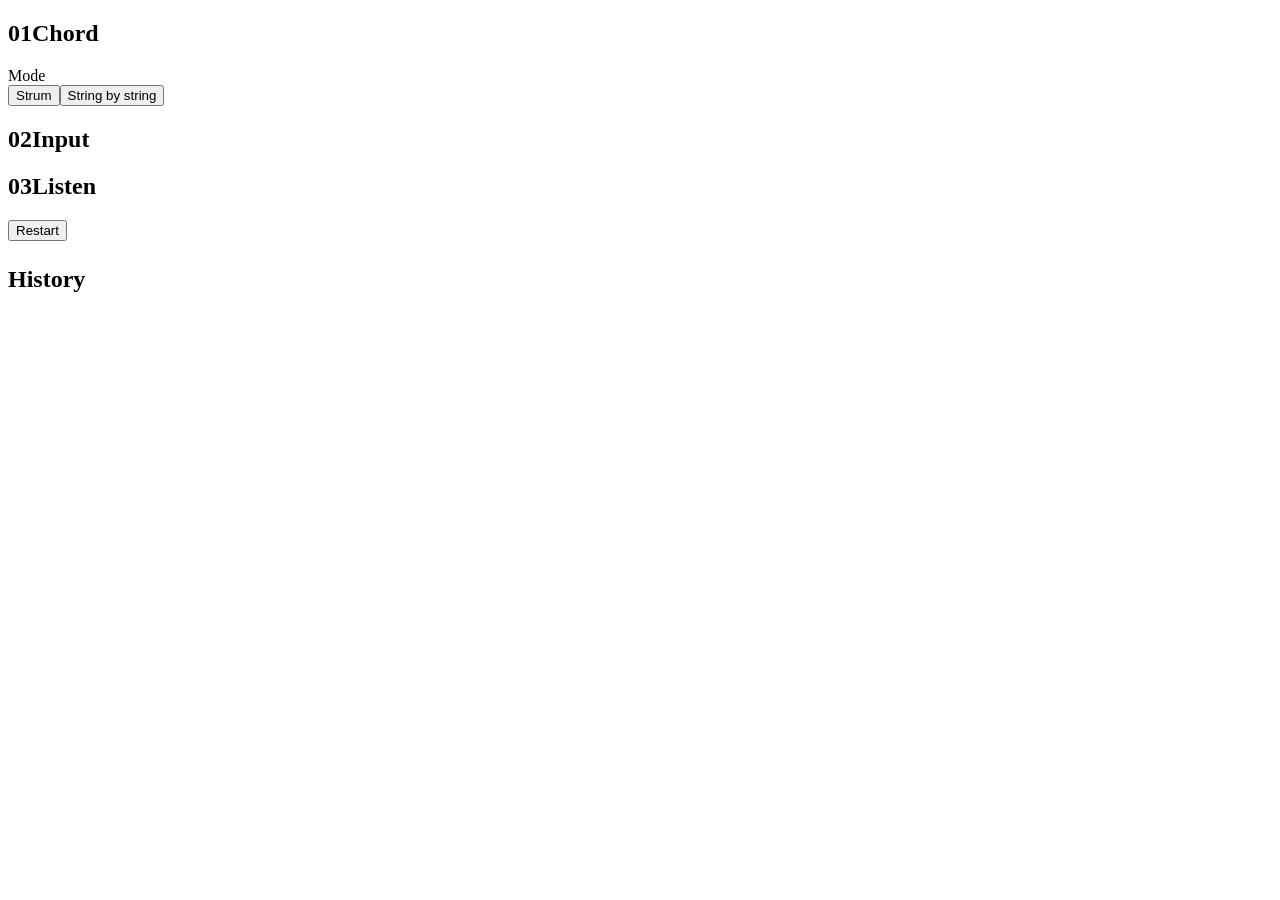
==== check.html @ 82b696fa "Fix Learn deep links under stored grade, safe hash decoding, own-key chord lookups A lesson hash now" ====
<!doctype html>
<html lang="en">
<head>
<meta charset="utf-8">
<meta name="viewport" content="width=device-width, initial-scale=1, viewport-fit=cover">
<title>Chord Check</title>
<meta name="description" content="Strum a chord and see whether every note rings, or pluck it string by string.">
<meta name="theme-color" content="#0c0c0c">
<link rel="preconnect" href="https://fonts.googleapis.com">
<link rel="preconnect" href="https://fonts.gstatic.com" crossorigin>
<link rel="stylesheet" href="https://fonts.googleapis.com/css2?family=Big+Shoulders+Display:wght@700;800&family=IBM+Plex+Mono:wght@400;600&family=IBM+Plex+Sans:wght@400;600&display=swap">
<link rel="stylesheet" href="common.css">
<link rel="icon" href="data:image/svg+xml,%3Csvg xmlns='http://www.w3.org/2000/svg' viewBox='0 0 16 16'%3E%3Ccircle cx='5' cy='8' r='4' fill='%23d0142c'/%3E%3Ccircle cx='12' cy='8' r='3' fill='%23f5c518'/%3E%3C/svg%3E">
<style>
.chords { display: flex; flex-wrap: wrap; gap: 8px; }
.stage-row { display: grid; grid-template-columns: minmax(140px, 220px) 1fr; gap: 20px; align-items: start; }
@media (max-width: 560px) { .stage-row { grid-template-columns: 1fr; } .stage-row .diagram { max-width: 220px; } }
.strings { display: grid; grid-template-columns: repeat(6, 1fr); gap: 4px; margin-top: 6px; }
.strings span { text-align: center; font: 600 .8rem/1.2 var(--f-mono); padding: 6px 0; border: 1px solid var(--line); border-radius: 4px; color: var(--grey); }
.strings span b { display: block; font: 800 1.2rem/1 var(--f-display); color: var(--ink); }
.strings span.ok { border-color: var(--yellow); } .strings span.ok b { color: var(--yellow); }
.strings span.bad { border-color: var(--red); } .strings span.bad b { color: var(--red); }
.strings span.now { background: var(--ink); } .strings span.now, .strings span.now b { color: var(--black); }
.score { font: 800 clamp(4rem, 18vw, 7rem)/.9 var(--f-display); color: var(--yellow); font-variant-numeric: tabular-nums; }
.score.low { color: var(--red); }
.verdict { font: 800 1.5rem var(--f-display); text-transform: uppercase; }
.findings { margin: 0; padding-left: 1.1em; display: flex; flex-direction: column; gap: 4px; }
.pips { display: flex; gap: 6px; } .pips i { width: 14px; height: 14px; border-radius: 50%; border: 2px solid var(--grey); } .pips i.on { background: var(--yellow); border-color: var(--yellow); }
</style>
</head>
<body>
<main class="wrap">
  <section class="intro" id="intro"></section>
  <div class="stack">
    <section class="panel" aria-labelledby="h-c">
      <header><h2 id="h-c"><span class="step">01</span>Chord</h2></header>
      <div class="chords" id="chords" role="group" aria-label="Chord"></div>
      <div class="row"><div class="field">Mode<div class="seg" role="group" aria-label="Mode" id="mode">
        <button type="button" data-m="strum" aria-pressed="true">Strum</button><button type="button" data-m="pluck" aria-pressed="false">String by string</button></div></div></div>
      <p class="small muted" id="modehelp"></p>
      <div id="barre"></div>
    </section>
    <section class="panel" aria-labelledby="h-mic">
      <header><h2 id="h-mic"><span class="step">02</span>Input</h2></header>
      <div id="mic" class="stack"></div>
    </section>
    <section class="panel" aria-labelledby="h-l">
      <header><h2 id="h-l"><span class="step">03</span>Listen</h2><button type="button" class="btn ghost sm" id="restart">Restart</button></header>
      <div class="stage-row">
        <div><div class="diagram" id="diagram"></div><div class="strings" id="strings" aria-live="polite"></div></div>
        <div class="stack" id="out" aria-live="polite"></div>
      </div>
      <div id="result"></div>
    </section>
    <section class="panel" aria-labelledby="h-hist">
      <header><h2 id="h-hist">History</h2></header>
      <div id="hist"></div>
    </section>
  </div>
</main>
<script src="dsp.js"></script>
<script src="chords.js"></script>
<script src="lessons.js"></script>
<script src="exercises.js"></script>
<script src="common.js"></script>
<script>
(function () {
  "use strict";
  const D = FretDSP, CH = FretChords, $ = F.$, esc = F.esc;
  const hit = F.exerciseFromHash("check"), ex = hit ? hit.ex : F.firstExercise("check", F.grade());
  F.chrome("practice", () => { location.href = "index.html"; });
  F.exerciseIntro($("#intro"), ex);
  const STRUMS = 5;
  let chord = ex.params.chords.includes(hit && hit.extra) ? hit.extra : ex.params.chords[0];
  let mode = "strum", session = null;
  const mic = new F.Mic();
  let analyzer = null, tracker = null;

  function renderChord() {
    $("#chords").innerHTML = ex.params.chords.map(c => `<button type="button" class="chip" data-c="${esc(c)}" aria-pressed="${c === chord}">${esc(CH.label(c))}</button>`).join("");
    $("#diagram").innerHTML = F.chordSVG(chord);
    $("#barre").innerHTML = F.has(CH.BARRE, chord) ? `<p class="note">Barre chords: if one string is dead, it's usually under the barre. Use string-by-string mode to find which one.</p>` : "";
    $("#modehelp").textContent = mode === "strum"
      ? `Strum ${CH.label(chord)} ${STRUMS} times, letting each one ring. Every strum is compared with how the chord should sound, so no calibration is needed.`
      : "Pluck each string on its own, from the lowest one that should sound up to high e. Strings marked × are skipped.";
    history.replaceState(null, "", "#" + ex.id + "/" + encodeURIComponent(chord));
    reset();
  }
  function reset() {
    const mids = D.shapeMidis(CH.CHORDS[chord]);
    session = { scores: [], marks: mids.map(m => m == null ? "x" : null), target: mids.findIndex(m => m != null), heard: [] };
    if (tracker) tracker.reset();
    $("#result").innerHTML = "";
    $("#out").innerHTML = mic.ctx ? `<p class="muted">${mode === "strum" ? `Strum ${esc(CH.label(chord))}.` : "Pluck the highlighted string."}</p>` : `<p class="muted">Enable the microphone to start.</p>`;
    paintStrings();
  }
  function paintStrings() {
    const shape = CH.CHORDS[chord];
    $("#strings").innerHTML = shape.map((f, i) => {
      const mk = session.marks[i], cls = mk === "ok" ? "ok" : mk === "bad" ? "bad" : mode === "pluck" && i === session.target && mic.ctx ? "now" : "";
      const sym = mk === "x" ? "×" : mk === "ok" ? "✓" : mk === "bad" ? "✗" : String(f);
      return `<span class="${cls}" title="${esc(CH.STRING_NAMES[i])} string"><b>${sym}</b>${esc(CH.STRING_NAMES[i].replace("high ", "").replace("low ", ""))}</span>`;
    }).join("");
  }
  $("#chords").addEventListener("click", e => { const b = e.target.closest("[data-c]"); if (b) { chord = b.dataset.c; renderChord(); } });
  $("#mode").addEventListener("click", e => { const b = e.target.closest("[data-m]"); if (!b) return; mode = b.dataset.m; F.$$("#mode [data-m]").forEach(x => x.setAttribute("aria-pressed", String(x === b))); renderChord(); });
  $("#restart").addEventListener("click", reset);

  F.micPanel($("#mic"), mic, {
    sensitivity: true,
    onReady() {
      mic.needSpectrum = true; mic.needTime = true;
      analyzer = D.createStrumAnalyzer({ sampleRate: mic.ctx.sampleRate, fftSize: mic.an.fftSize, noiseFloor: mic.floor, k: mic.k });
      tracker = D.createNoteTracker({ minRms: mic.floor });
      if (!mic._hooked) { mic._hooked = true; mic.on(onFrame); }
      reset();
    },
  });
  function onFrame(fr) {
    if (mode === "strum" && fr.mag && analyzer) {
      analyzer.detector.opts.noiseFloor = mic.floor; analyzer.detector.opts.k = mic.k;
      analyzer.feed(fr).forEach(ev => { if (ev.type === "strum") onStrum(ev.chroma); });
    }
    if (mode === "pluck" && fr.time && tracker) {
      tracker.opts.minRms = mic.floor;
      const r = D.yin(fr.time, fr.sampleRate);
      const n = tracker.feed({ hz: r && r.hz, aperiodicity: r ? r.aperiodicity : 1, rms: D.rms(fr.time.subarray(fr.time.length - 1024)), t: fr.t });
      if (n) onNote(n);
    }
  }

  function verdict(s) { return s >= D.C.CHECK_GOOD ? "Clean" : s >= 0.8 ? "Close" : "Check your fingers"; }
  function onStrum(chroma) {
    if (session.scores.length >= STRUMS) return;
    const r = D.chordCheck(chroma, CH.CHORDS[chord]);
    session.scores.push(r.score);
    const items = r.weak.map(w => w.string != null
      ? `<li><b>${esc(w.name)}</b> is quiet — the ${esc(CH.STRING_NAMES[w.string])} string may be muted or buzzing.</li>`
      : `<li><b>${esc(w.name)}</b> is quiet — a string playing ${esc(w.name)} may not be ringing.</li>`)
      .concat(r.extra.map(x => `<li>Unexpected <b>${esc(x.name)}</b> — a buzz, or a finger on the wrong fret?</li>`));
    const pct = Math.round(r.score * 100);
    $("#out").innerHTML = `<div class="pips" aria-label="${session.scores.length} of ${STRUMS} strums">${Array.from({ length: STRUMS }, (_, i) => `<i class="${i < session.scores.length ? "on" : ""}"></i>`).join("")}</div>
      <div><span class="score${r.score < 0.8 ? " low" : ""}">${pct}%</span><p class="verdict">${verdict(r.score)}</p></div>
      ${items.length ? `<ul class="findings">${items.join("")}</ul>` : `<p class="muted">Every note of ${esc(CH.label(chord))} is there.</p>`}
      <p class="small muted">Some notes are hidden by other strings' overtones, so “every note is there” can still miss a muted string. String-by-string mode checks each string on its own.</p>`;
    if (session.scores.length === STRUMS) {
      const avg = Math.round(session.scores.reduce((a, b) => a + b, 0) / STRUMS * 100);
      F.history(ex.id).add({ group: CH.label(chord), score: avg, text: `${avg}% match (strum)` });
      F.resultCard($("#result"), { headline: `${esc(CH.label(chord))} · <em>${avg}%</em> match`, line: `${STRUMS} strums · average ${avg}% · best ${Math.round(Math.max(...session.scores) * 100)}% · ${verdict(avg / 100)}`, copy: `Grade ${ex.grade} · Chord check · ${CH.label(chord)} · ${avg}% match (${STRUMS} strums)`, onAgain: reset });
      renderHist();
    }
  }
  function onNote(n) {
    const i = session.target;
    if (i < 0 || i > 5) return;
    const want = D.shapeMidis(CH.CHORDS[chord])[i];
    const m = D.hzToMidi(n.hz), ok = D.noteMatches(m, want, undefined, true);
    session.marks[i] = ok ? "ok" : "bad";
    session.heard.push(`${CH.STRING_NAMES[i]}: ${ok ? "✓ " + D.midiName(want) : "heard " + D.midiName(m) + ", wanted " + D.midiName(want)}`);
    let k = i + 1; while (k < 6 && session.marks[k] === "x") k++;
    session.target = k;
    paintStrings();
    $("#out").innerHTML = `<ul class="findings mono small">${session.heard.map(h => `<li>${esc(h)}</li>`).join("")}</ul>` +
      (k < 6 ? `<p class="muted">Now the ${esc(CH.STRING_NAMES[k])} string.</p>` : "");
    if (k >= 6) {
      const total = session.marks.filter(x => x === "ok" || x === "bad").length, good = session.marks.filter(x => x === "ok").length;
      const pct = Math.round(good / total * 100);
      F.history(ex.id).add({ group: CH.label(chord) + " · strings", score: pct, text: `${good}/${total} strings clean` });
      F.resultCard($("#result"), { headline: `${esc(CH.label(chord))} · <em>${good}/${total}</em> strings clean`, line: good === total ? "Every string rings true." : "Strings marked ✗ gave a different note: check that finger's fret, and that it isn't touching the next string.", copy: `Grade ${ex.grade} · Chord check · ${CH.label(chord)} · ${good}/${total} strings clean`, onAgain: reset });
      renderHist();
    }
  }
  function renderHist() { F.renderHistory($("#hist"), ex, { fmt: r => r.score + "%" }); }
  window.addEventListener("hashchange", () => { const h = F.exerciseFromHash("check"); if (!h || h.ex.id !== ex.id) location.reload(); });
  renderChord(); renderHist();
})();
</script>
</body>
</html>
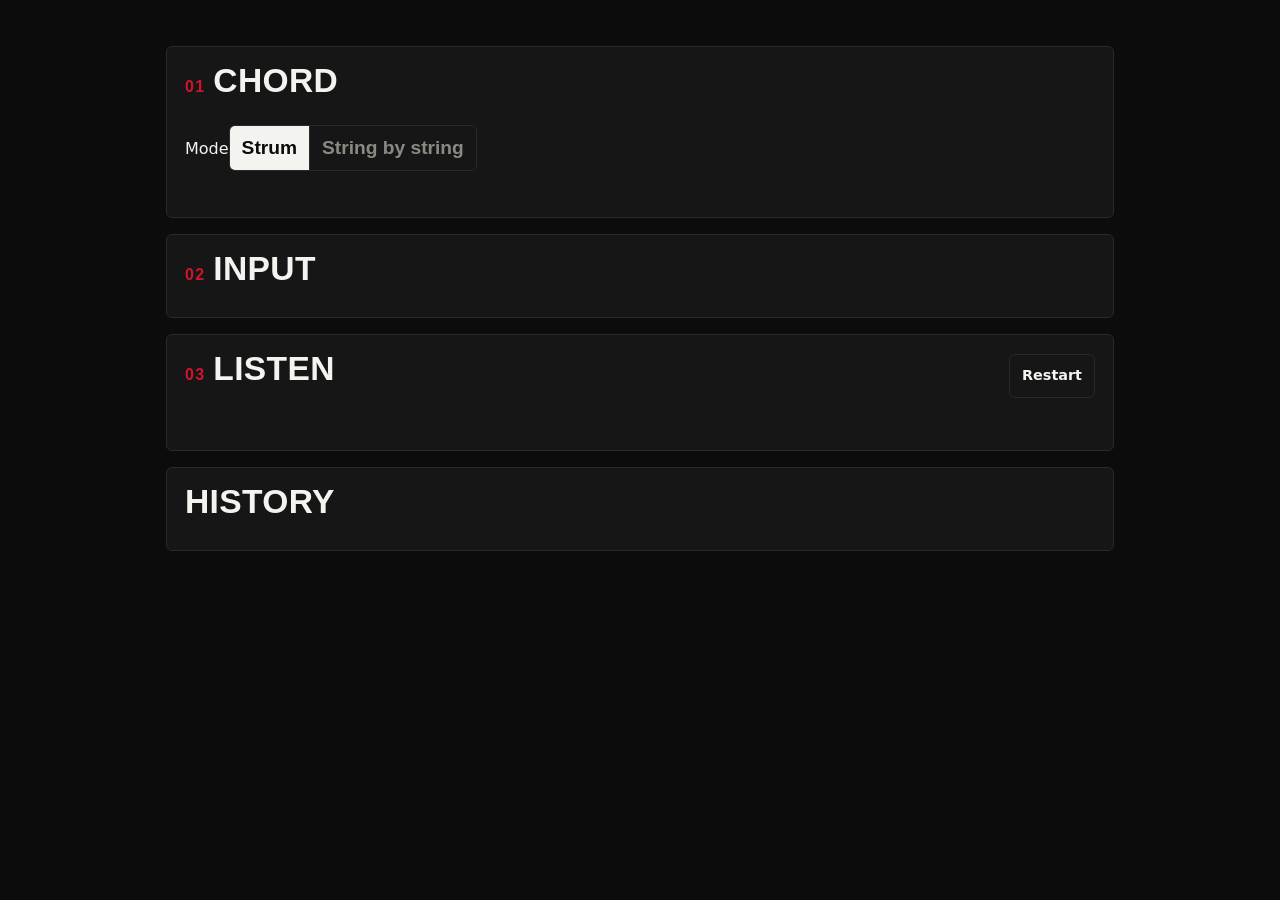
==== commit 19ad5c10: "Octave-exact note matching, honest test summary, tap targets Note finder and follow now require the " ====
--- a/check.html
+++ b/check.html
@@ -79,7 +79,7 @@
   function renderChord() {
     $("#chords").innerHTML = ex.params.chords.map(c => `<button type="button" class="chip" data-c="${esc(c)}" aria-pressed="${c === chord}">${esc(CH.label(c))}</button>`).join("");
     $("#diagram").innerHTML = F.chordSVG(chord);
-    $("#barre").innerHTML = F.has(CH.BARRE, chord) ? `<p class="note">Barre chords: if one string is dead, it's usually under the barre. Use string-by-string mode to find which one.</p>` : "";
+    $("#barre").innerHTML = CH.BARRE[chord] ? `<p class="note">Barre chords: if one string is dead, it's usually under the barre. Use string-by-string mode to find which one.</p>` : "";
     $("#modehelp").textContent = mode === "strum"
       ? `Strum ${CH.label(chord)} ${STRUMS} times, letting each one ring. Every strum is compared with how the chord should sound, so no calibration is needed.`
       : "Pluck each string on its own, from the lowest one that should sound up to high e. Strings marked × are skipped.";
--- a/common.css
+++ b/common.css
@@ -0,0 +1,126 @@
+/* Fretlog practice site — one committed dark, stage-like look.
+   Palette nods to Lateralus: black, white, red, yellow. Red = primary action / recording, yellow = live highlight. */
+:root {
+  --black: #0c0c0c; --ink: #f3f3ef; --red: #d0142c; --yellow: #f5c518; --grey: #8a8a84;
+  --panel: #161616; --line: #2a2a2a; --panel-2: #1d1d1d;
+  --f-display: "Big Shoulders Display", Impact, "Arial Narrow", sans-serif;
+  --f-body: "IBM Plex Sans", system-ui, -apple-system, "Segoe UI", sans-serif;
+  --f-mono: "IBM Plex Mono", ui-monospace, SFMono-Regular, Menlo, monospace;
+  --r: 6px;
+  color-scheme: dark;
+}
+* { box-sizing: border-box; }
+[hidden] { display: none !important; }
+html { -webkit-text-size-adjust: 100%; }
+body { margin: 0; background: var(--black); color: var(--ink); font: 16px/1.5 var(--f-body); overflow-x: hidden; }
+img, svg { max-width: 100%; }
+a { color: var(--ink); text-decoration-color: var(--red); text-underline-offset: 3px; text-decoration-thickness: 2px; }
+a:hover { color: var(--yellow); }
+:focus-visible { outline: 3px solid var(--yellow); outline-offset: 2px; }
+button, input, select { font: inherit; color: inherit; }
+h1, h2, h3 { font-family: var(--f-display); font-weight: 800; text-transform: uppercase; letter-spacing: .01em; line-height: .95; margin: 0; text-wrap: balance; }
+h1 { font-size: clamp(2.6rem, 9vw, 4.6rem); }
+h2 { font-size: clamp(1.6rem, 5vw, 2.1rem); }
+h3 { font-size: 1.35rem; }
+p { margin: 0; }
+.mono { font-family: var(--f-mono); font-variant-numeric: tabular-nums; }
+.muted { color: var(--grey); }
+.small { font-size: .85rem; }
+.wrap { max-width: 980px; margin: 0 auto; padding: 0 16px 64px; }
+.stack { display: flex; flex-direction: column; gap: 16px; }
+.row { display: flex; flex-wrap: wrap; gap: 10px; align-items: center; }
+.eyebrow { font: 600 .75rem/1.2 var(--f-mono); letter-spacing: .12em; text-transform: uppercase; color: var(--grey); }
+.sr { position: absolute; width: 1px; height: 1px; overflow: hidden; clip: rect(0 0 0 0); white-space: nowrap; }
+
+/* ---------- top bar ---------- */
+.top { position: sticky; top: 0; z-index: 20; background: color-mix(in srgb, var(--black) 92%, transparent); backdrop-filter: blur(8px); border-bottom: 1px solid var(--line); }
+.top-in { max-width: 980px; margin: 0 auto; padding: 8px 16px; display: flex; flex-wrap: wrap; align-items: center; gap: 8px 14px; }
+.brand { font: 800 1.5rem/1 var(--f-display); text-transform: uppercase; letter-spacing: .04em; text-decoration: none; display: flex; align-items: center; gap: 8px; min-height: 44px; }
+.brand i { width: 12px; height: 12px; border-radius: 50%; background: var(--red); box-shadow: 14px 0 0 var(--yellow); margin-right: 14px; }
+.nav { display: flex; gap: 2px; }
+.nav a { font: 800 1.25rem/1 var(--f-display); text-transform: uppercase; letter-spacing: .04em; text-decoration: none; padding: 0 12px; min-height: 44px; display: flex; align-items: center; color: var(--grey); border-bottom: 3px solid transparent; }
+.nav a[aria-current="page"] { color: var(--ink); border-bottom-color: var(--red); }
+.nav a:hover { color: var(--ink); }
+.grade { margin-left: auto; display: flex; align-items: center; gap: 6px; }
+.grade span { font: 600 .7rem var(--f-mono); letter-spacing: .1em; text-transform: uppercase; color: var(--grey); }
+.seg { display: inline-flex; border: 1px solid var(--line); border-radius: var(--r); overflow: hidden; }
+.seg button { min-width: 44px; min-height: 44px; border: 0; background: transparent; cursor: pointer; font: 800 1.2rem var(--f-display); color: var(--grey); padding: 0 12px; }
+.seg button + button { border-left: 1px solid var(--line); }
+.seg button[aria-pressed="true"] { background: var(--ink); color: var(--black); }
+@media (max-width: 430px) { .brand span { display: none; } .brand i { margin-right: 10px; } .nav a { padding: 0 8px; } .grade span { display: none; } }
+
+/* ---------- headings / page intro ---------- */
+.intro { padding: 28px 0 18px; display: flex; flex-direction: column; gap: 10px; }
+.intro p { color: var(--grey); max-width: 60ch; }
+.rule { height: 4px; background: linear-gradient(90deg, var(--red) 0 61.8%, var(--yellow) 61.8% 100%); border: 0; margin: 0; width: 120px; }
+
+/* ---------- buttons ---------- */
+.btn { display: inline-flex; align-items: center; justify-content: center; gap: 8px; min-height: 44px; padding: 0 18px; border-radius: var(--r); border: 1px solid var(--line); background: var(--panel-2); color: var(--ink); font-weight: 600; cursor: pointer; text-decoration: none; }
+.btn:hover { border-color: var(--grey); color: var(--ink); }
+.btn.red { background: var(--red); border-color: var(--red); color: #fff; }
+.btn.red:hover { filter: brightness(1.12); }
+.btn.big { min-height: 64px; padding: 0 30px; font: 800 1.7rem/1 var(--f-display); text-transform: uppercase; letter-spacing: .04em; }
+.btn.ghost { background: transparent; }
+.btn.sm { min-height: 44px; padding: 0 12px; font-size: .9rem; }
+.btn:disabled { opacity: .45; cursor: not-allowed; filter: none; }
+.chip { min-height: 44px; padding: 0 14px; border-radius: 999px; border: 1px solid var(--line); background: transparent; cursor: pointer; font: 700 1.1rem var(--f-display); letter-spacing: .03em; color: var(--ink); }
+.chip[aria-pressed="true"] { background: var(--yellow); border-color: var(--yellow); color: var(--black); }
+.chip:hover { border-color: var(--grey); }
+select, input[type="number"] { min-height: 44px; background: var(--panel-2); border: 1px solid var(--line); border-radius: var(--r); padding: 0 10px; max-width: 100%; }
+input[type="range"] { accent-color: var(--red); width: 100%; min-height: 44px; }
+label.field { display: flex; flex-direction: column; gap: 4px; font-size: .85rem; color: var(--grey); min-width: 0; }
+
+/* ---------- panels ---------- */
+.panel { background: var(--panel); border: 1px solid var(--line); border-radius: var(--r); padding: 18px; display: flex; flex-direction: column; gap: 14px; min-width: 0; }
+.panel > header { display: flex; align-items: baseline; justify-content: space-between; gap: 10px; flex-wrap: wrap; }
+.step { font: 800 1rem var(--f-display); color: var(--red); letter-spacing: .08em; margin-right: 8px; }
+.note { border-left: 3px solid var(--yellow); padding: 6px 12px; color: var(--ink); background: var(--panel-2); font-size: .92rem; }
+.note.err { border-left-color: var(--red); }
+.empty { color: var(--grey); padding: 10px 0; }
+
+/* ---------- mic panel ---------- */
+.meter { position: relative; height: 14px; background: var(--panel-2); border: 1px solid var(--line); border-radius: 3px; overflow: hidden; }
+.meter i { position: absolute; inset: 0 auto 0 0; width: 0; background: var(--grey); transition: width 60ms linear; }
+.meter i.hot { background: var(--yellow); }
+.meter b { position: absolute; top: -2px; bottom: -2px; width: 2px; background: var(--red); left: 0; }
+.mic-grid { display: grid; grid-template-columns: repeat(auto-fit, minmax(200px, 1fr)); gap: 12px; }
+
+/* ---------- cards ---------- */
+.cards { display: grid; grid-template-columns: repeat(auto-fill, minmax(min(100%, 290px), 1fr)); gap: 14px; }
+.card { background: var(--panel); border: 1px solid var(--line); border-radius: var(--r); padding: 18px; display: flex; flex-direction: column; gap: 10px; position: relative; min-width: 0; }
+.card:hover { border-color: var(--grey); }
+.card h3 a { text-decoration: none; }
+.card h3 a::after { content: ""; position: absolute; inset: 0; }
+.card .best { font: 800 1.6rem/1.05 var(--f-display); color: var(--yellow); }
+.card .lessons { display: flex; flex-wrap: wrap; gap: 6px; position: relative; z-index: 1; }
+.card .lessons a { font-size: .8rem; color: var(--grey); border: 1px solid var(--line); border-radius: 999px; padding: 6px 12px; text-decoration: none; min-height: 44px; display: inline-flex; align-items: center; }
+.card .lessons a:hover { color: var(--ink); border-color: var(--grey); }
+.tag { font: 600 .7rem var(--f-mono); letter-spacing: .1em; text-transform: uppercase; color: var(--red); }
+
+/* ---------- chord diagrams ---------- */
+.diagram { color: var(--ink); }
+.diagram svg { display: block; width: 100%; height: auto; }
+.diagram .ring { fill: none; stroke: transparent; stroke-width: 4; transition: stroke .12s; }
+.diagram.live .ring { stroke: var(--yellow); }
+
+/* ---------- history ---------- */
+.hist-groups { display: grid; grid-template-columns: repeat(auto-fill, minmax(min(100%, 200px), 1fr)); gap: 10px; }
+.hist-group { border: 1px solid var(--line); border-radius: var(--r); padding: 10px 12px; display: flex; flex-direction: column; gap: 4px; }
+.hist-group b { font: 800 1.6rem/1 var(--f-display); color: var(--yellow); }
+.hist-group svg { width: 100%; height: 32px; }
+.hist-list { list-style: none; padding: 0; margin: 0; font: .85rem/1.4 var(--f-mono); }
+.hist-list li { display: flex; justify-content: space-between; gap: 10px; padding: 6px 0; border-bottom: 1px solid var(--line); }
+.hist-list li span:last-child { text-align: right; }
+
+/* ---------- result card ---------- */
+.result { border: 2px solid var(--yellow); background: var(--panel); border-radius: var(--r); padding: 20px; display: flex; flex-direction: column; gap: 12px; }
+.result .headline { font: 800 clamp(1.8rem, 7vw, 3rem)/1 var(--f-display); text-transform: uppercase; }
+.result .headline em { font-style: normal; color: var(--yellow); }
+.result textarea { width: 100%; background: var(--panel-2); color: var(--ink); border: 1px solid var(--line); font: .95rem var(--f-mono); padding: 8px; border-radius: var(--r); }
+
+footer.foot { max-width: 980px; margin: 0 auto; padding: 24px 16px 40px; color: var(--grey); font-size: .85rem; border-top: 1px solid var(--line); display: flex; flex-wrap: wrap; gap: 8px 18px; }
+footer.foot a { color: var(--grey); }
+
+@media (prefers-reduced-motion: reduce) {
+  *, *::before, *::after { transition: none !important; animation: none !important; scroll-behavior: auto !important; }
+}
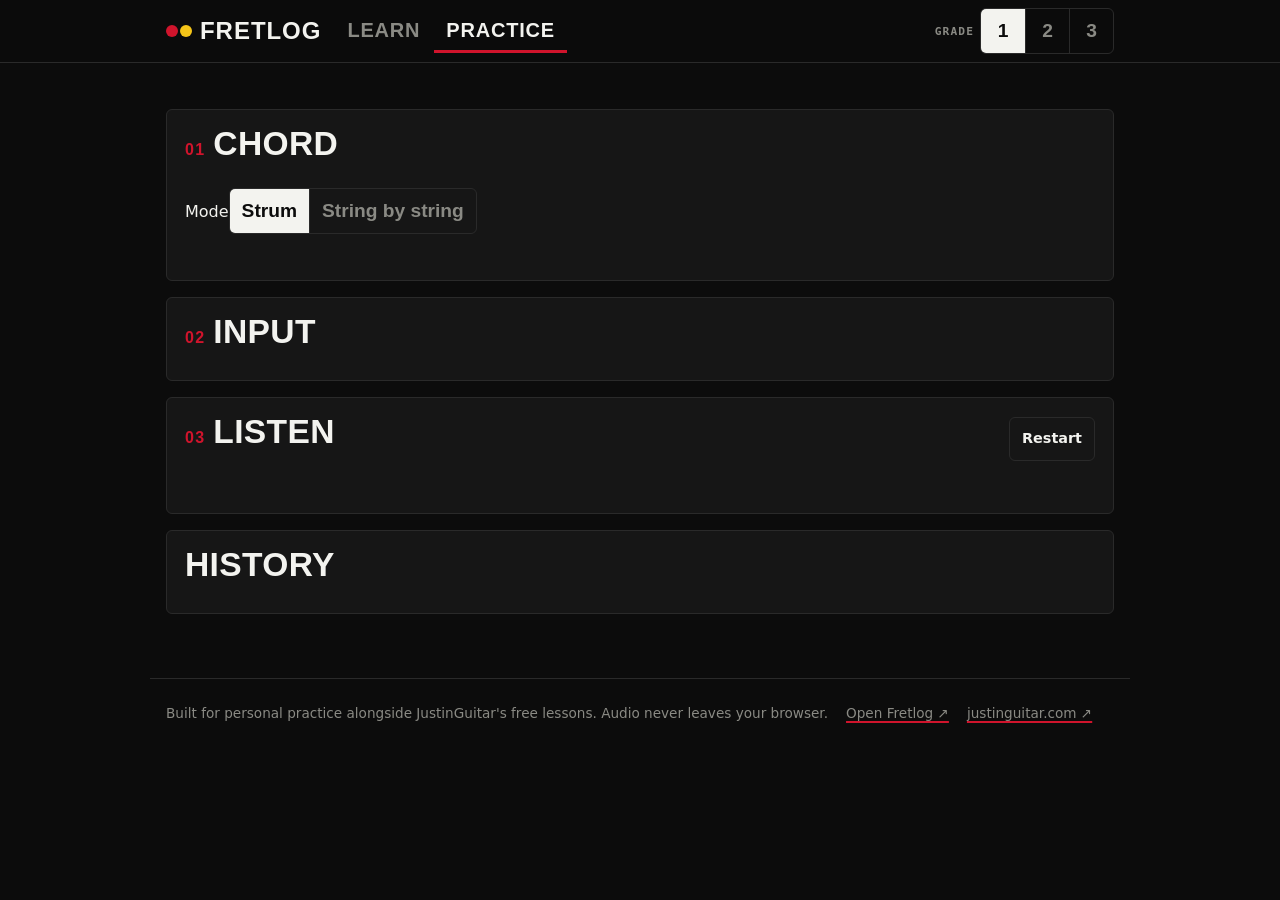
==== commit 1eae4ee2: "Chord check engine: ideal-chroma scoring and string-by-string pitch mode Strum mode scores a strum a" ====
--- a/check.html
+++ b/check.html
@@ -154,7 +154,7 @@
     const i = session.target;
     if (i < 0 || i > 5) return;
     const want = D.shapeMidis(CH.CHORDS[chord])[i];
-    const m = D.hzToMidi(n.hz), ok = D.noteMatches(m, want, undefined, true);
+    const m = D.hzToMidi(n.hz), ok = D.noteMatches(m, want);
     session.marks[i] = ok ? "ok" : "bad";
     session.heard.push(`${CH.STRING_NAMES[i]}: ${ok ? "✓ " + D.midiName(want) : "heard " + D.midiName(m) + ", wanted " + D.midiName(want)}`);
     let k = i + 1; while (k < 6 && session.marks[k] === "x") k++;
